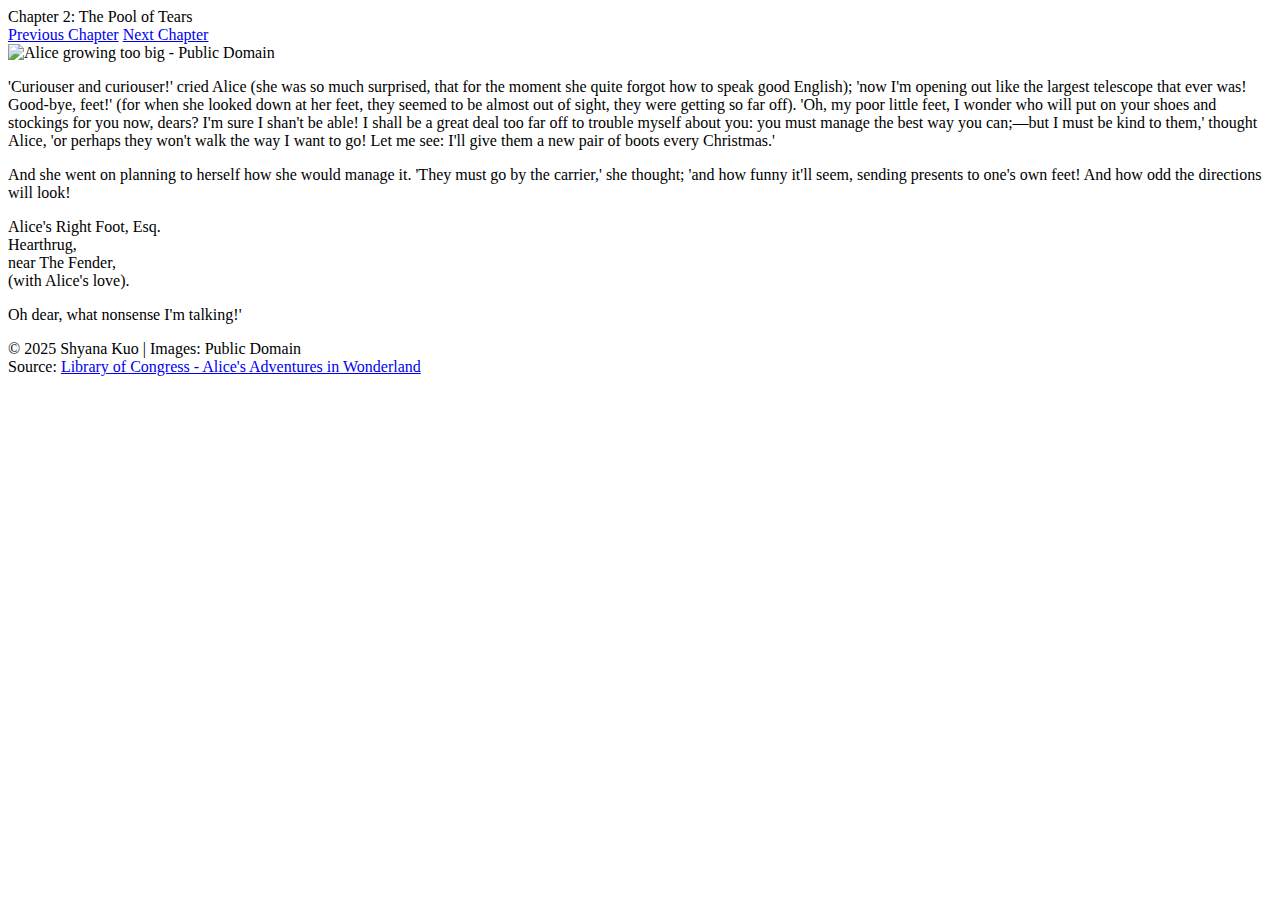
==== chapter2.html @ 6b547adb "Create chapter2.html" ====
<!DOCTYPE html>
<html lang="en">
<head>
    <meta charset="UTF-8">
    <meta name="viewport" content="width=device-width, initial-scale=1.0">
    <title>Chapter 2 - The Pool of Tears</title>
    <link rel="stylesheet" href="styles.css">
</head>
<body>
    <header>Chapter 2: The Pool of Tears</header>
    <nav>
        <a href="chapter1.html">Previous Chapter</a>
        <a href="chapter3.html">Next Chapter</a>
    </nav>
    <img src="image/alice_ch2.png" alt="Alice growing too big - Public Domain">
    <p>'Curiouser and curiouser!' cried Alice (she was so much surprised, that for the moment she quite forgot how to speak good English); 'now I'm opening out like the largest telescope that ever was! Good-bye, feet!' (for when she looked down at her feet, they seemed to be almost out of sight, they were getting so far off). 'Oh, my poor little feet, I wonder who will put on your shoes and stockings for you now, dears? I'm sure I shan't be able! I shall be a great deal too far off to trouble myself about you: you must manage the best way you can;—but I must be kind to them,' thought Alice, 'or perhaps they won't walk the way I want to go! Let me see: I'll give them a new pair of boots every Christmas.'</p>
    <p>And she went on planning to herself how she would manage it. 'They must go by the carrier,' she thought; 'and how funny it'll seem, sending presents to one's own feet! And how odd the directions will look!</p>
    <p>Alice's Right Foot, Esq.<br>Hearthrug,<br>near The Fender,<br>(with Alice's love).</p>
    <p>Oh dear, what nonsense I'm talking!'</p>
    <footer>
        &copy; 2025 Shyana Kuo | Images: Public Domain <br>
        Source: <a href="https://www.loc.gov/item/12031272" target="_blank">Library of Congress - Alice's Adventures in Wonderland</a>
    </footer>
</body>
</html>
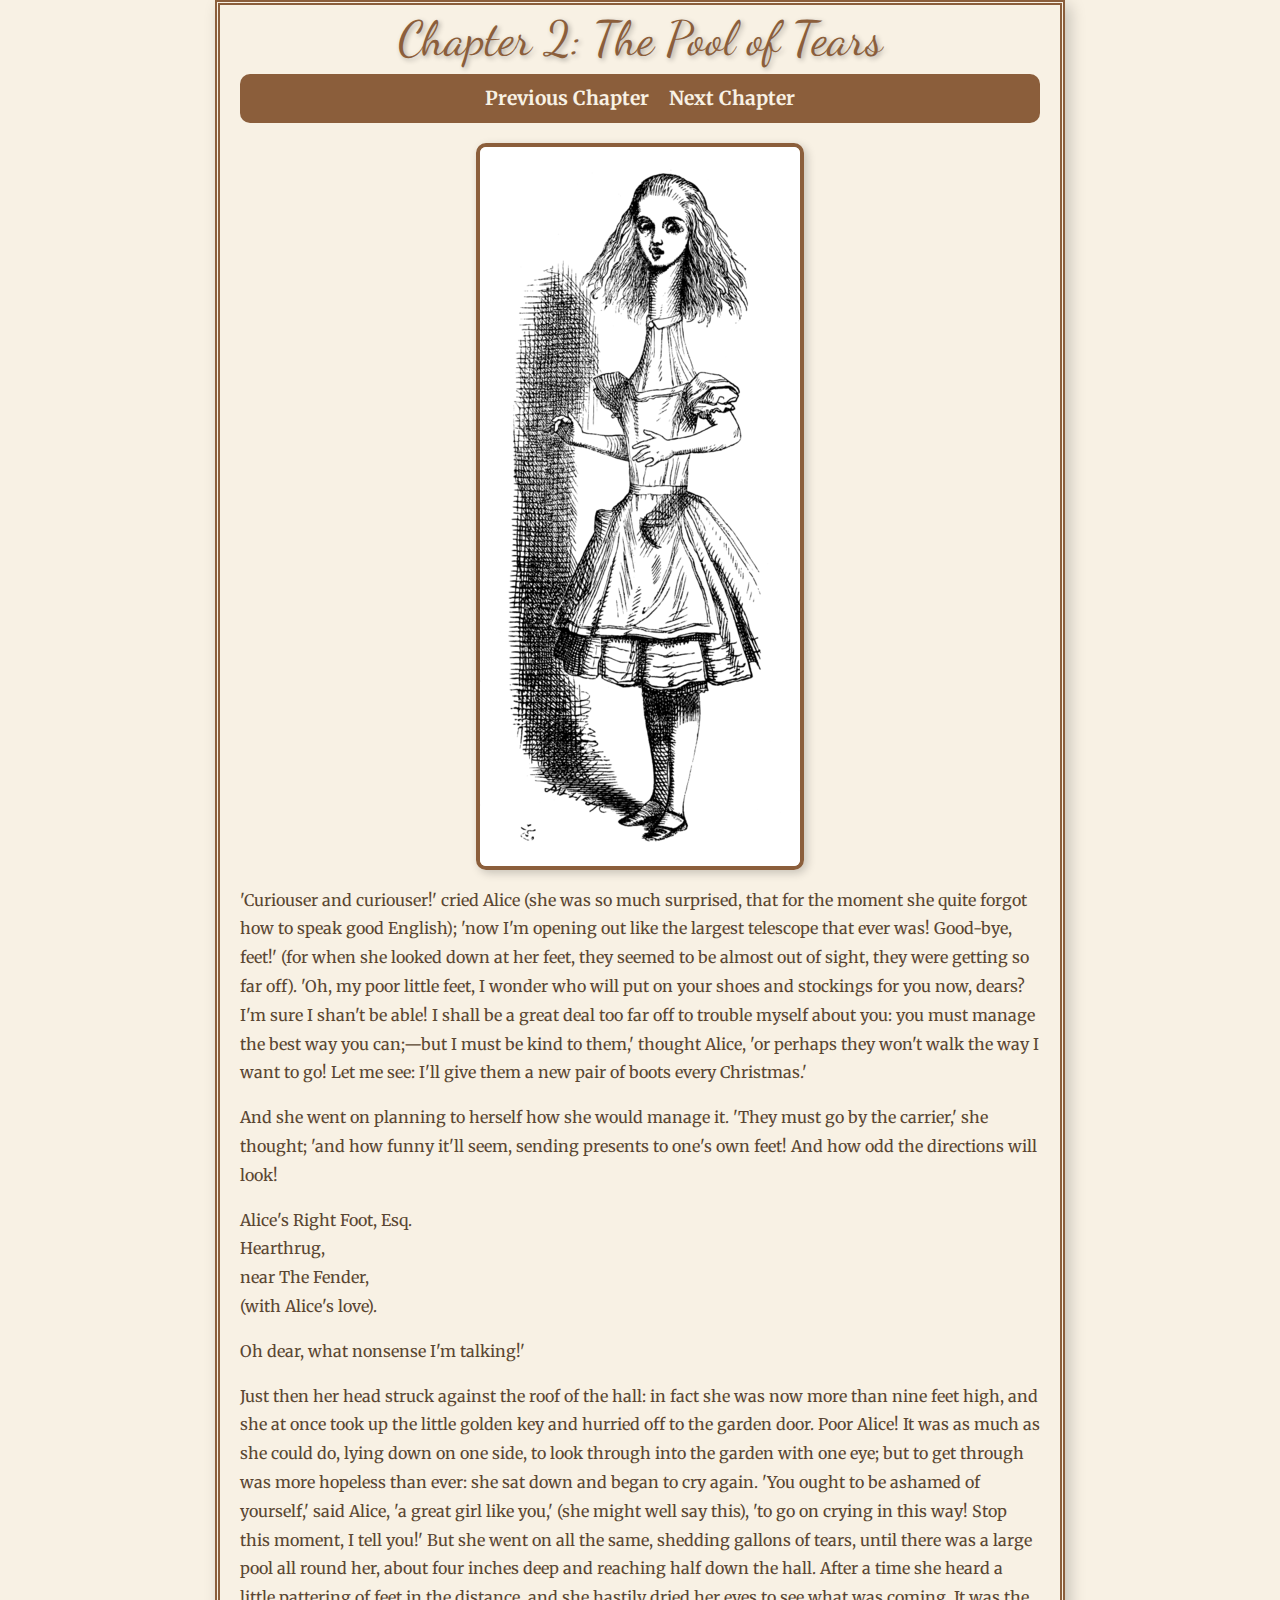
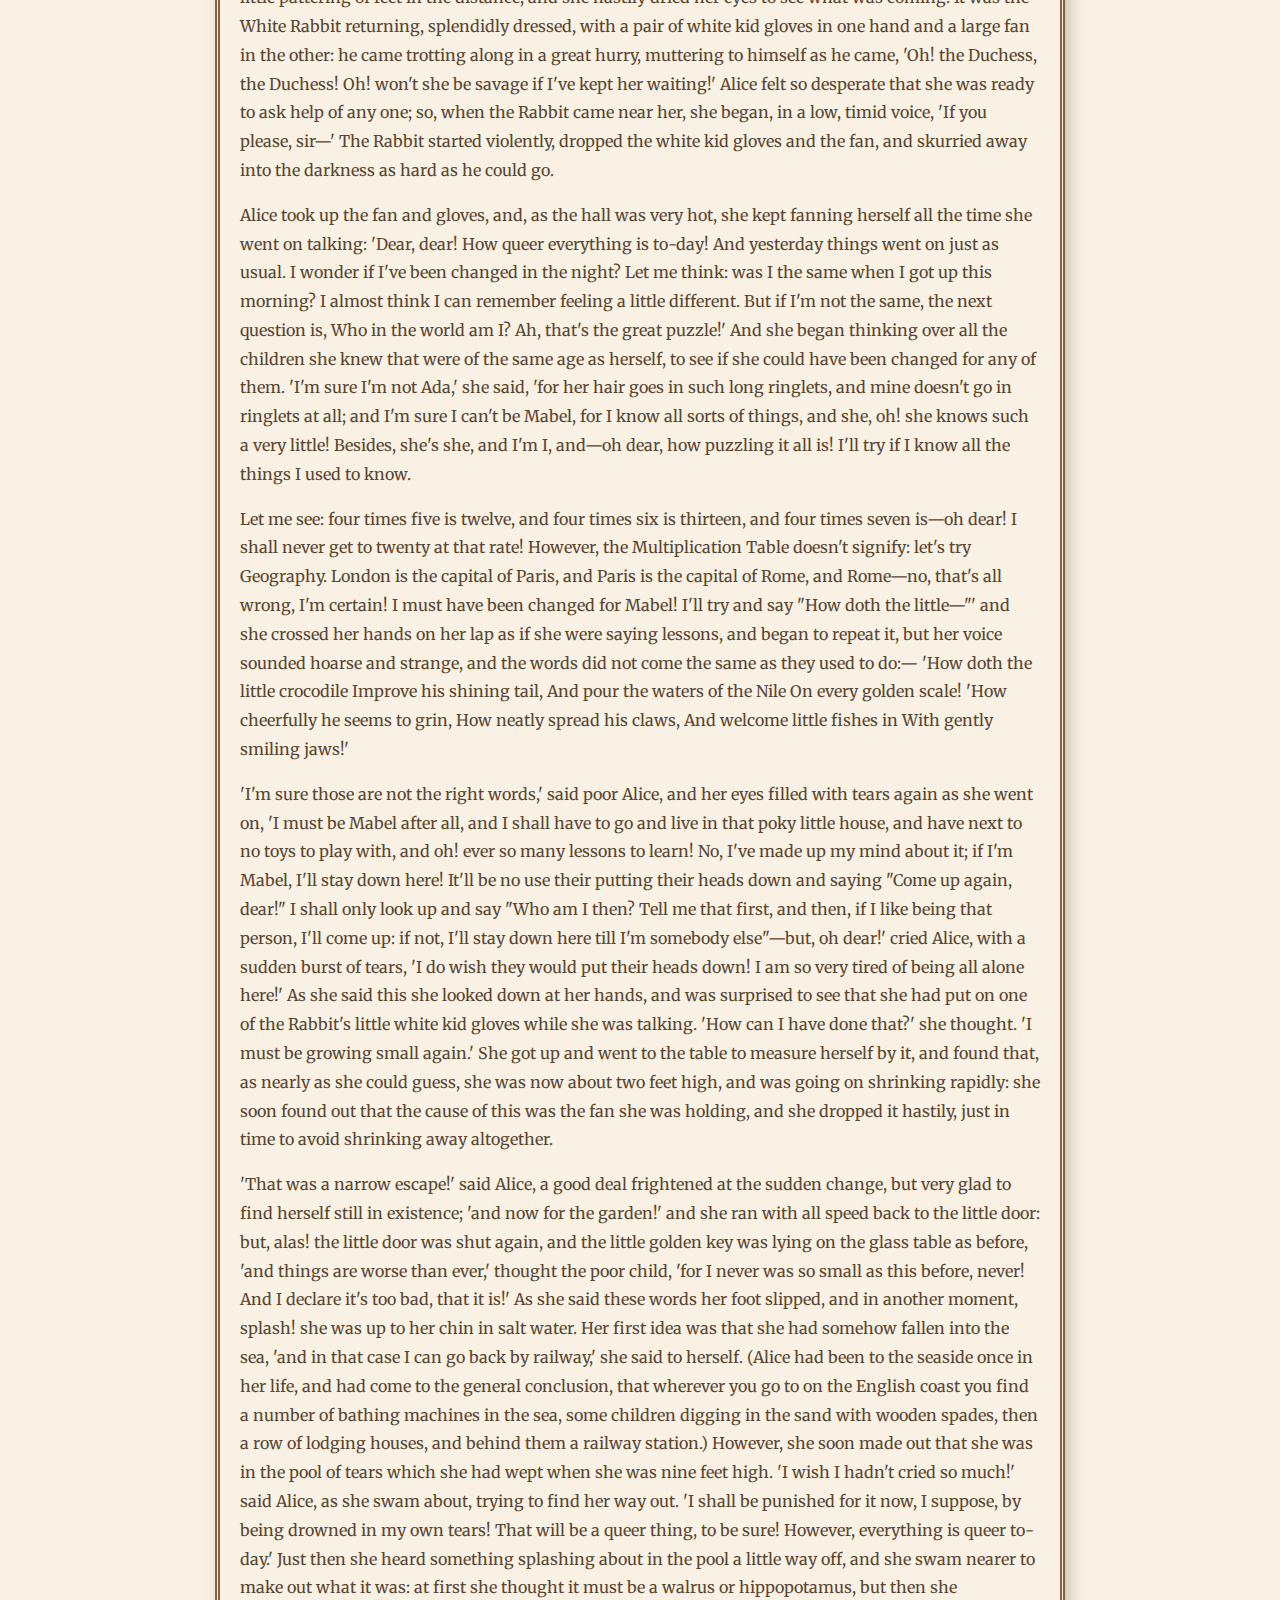
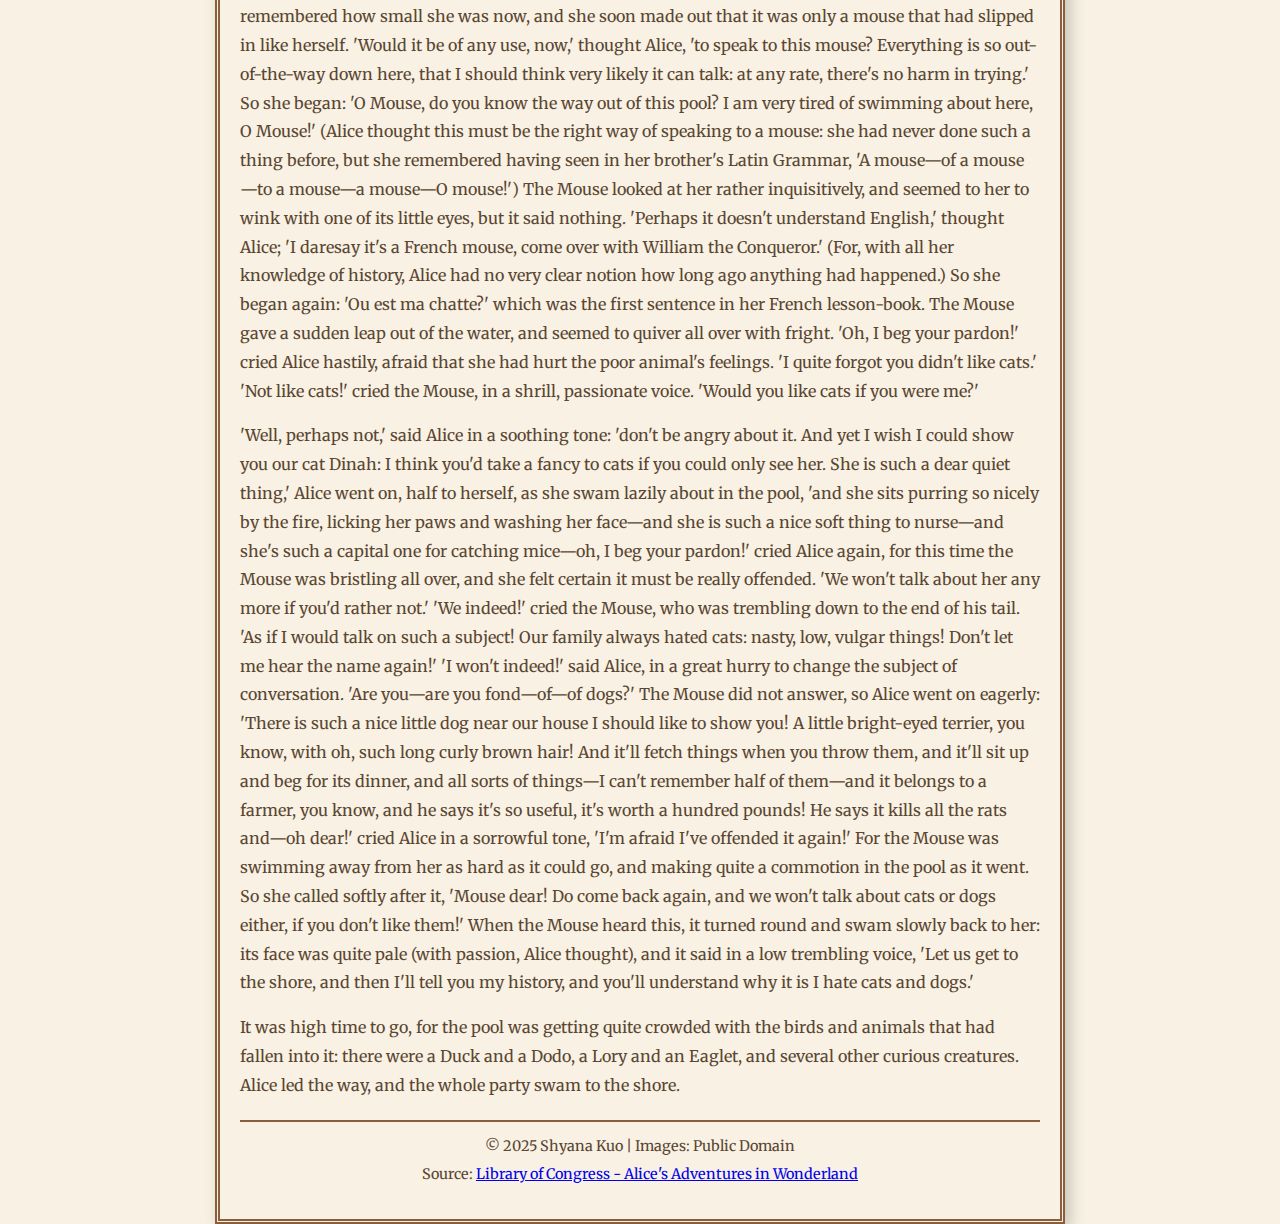
==== commit 182cfc2f: "Update chapter2.html" ====
--- a/chapter2.html
+++ b/chapter2.html
@@ -17,6 +17,36 @@
     <p>And she went on planning to herself how she would manage it. 'They must go by the carrier,' she thought; 'and how funny it'll seem, sending presents to one's own feet! And how odd the directions will look!</p>
     <p>Alice's Right Foot, Esq.<br>Hearthrug,<br>near The Fender,<br>(with Alice's love).</p>
     <p>Oh dear, what nonsense I'm talking!'</p>
+    <p>Just then her head struck against the roof of the hall: in fact she was now more than nine feet high, and she at once took up the little golden key and hurried off to the garden door.
+Poor Alice! It was as much as she could do, lying down on one side, to look through into the garden with one eye; but to get through was more hopeless than ever: she sat down and began to cry again.
+'You ought to be ashamed of yourself,' said Alice, 'a great girl like you,' (she might well say this), 'to go on crying in this way! Stop this moment, I tell you!' But she went on all the same, shedding gallons of tears, until there was a large pool all round her, about four inches deep and reaching half down the hall.
+After a time she heard a little pattering of feet in the distance, and she hastily dried her eyes to see what was coming. It was the White Rabbit returning, splendidly dressed, with a pair of white kid gloves in one hand and a large fan in the other: he came trotting along in a great hurry, muttering to himself as he came, 'Oh! the Duchess, the Duchess! Oh! won't she be savage if I've kept her waiting!' Alice felt so desperate that she was ready to ask help of any one; so, when the Rabbit came near her, she began, in a low, timid voice, 'If you please, sir—' The Rabbit started violently, dropped the white kid gloves and the fan, and skurried away into the darkness as hard as he could go.</p>
+    <p>Alice took up the fan and gloves, and, as the hall was very hot, she kept fanning herself all the time she went on talking: 'Dear, dear! How queer everything is to-day! And yesterday things went on just as usual. I wonder if I've been changed in the night? Let me think: was I the same when I got up this morning? I almost think I can remember feeling a little different. But if I'm not the same, the next question is, Who in the world am I? Ah, that's the great puzzle!' And she began thinking over all the children she knew that were of the same age as herself, to see if she could have been changed for any of them.
+'I'm sure I'm not Ada,' she said, 'for her hair goes in such long ringlets, and mine doesn't go in ringlets at all; and I'm sure I can't be Mabel, for I know all sorts of things, and she, oh! she knows such a very little! Besides, she's she, and I'm I, and—oh dear, how puzzling it all is! I'll try if I know all the things I used to know. </p>
+    <p>Let me see: four times five is twelve, and four times six is thirteen, and four times seven is—oh dear! I shall never get to twenty at that rate! However, the Multiplication Table doesn't signify: let's try Geography. London is the capital of Paris, and Paris is the capital of Rome, and Rome—no, that's all wrong, I'm certain! I must have been changed for Mabel! I'll try and say "How doth the little—"' and she crossed her hands on her lap as if she were saying lessons, and began to repeat it, but her voice sounded hoarse and strange, and the words did not come the same as they used to do:—
+     'How doth the little crocodile
+      Improve his shining tail,
+     And pour the waters of the Nile
+      On every golden scale!
+
+     'How cheerfully he seems to grin,
+      How neatly spread his claws,
+     And welcome little fishes in
+      With gently smiling jaws!'</p>
+    <p>'I'm sure those are not the right words,' said poor Alice, and her eyes filled with tears again as she went on, 'I must be Mabel after all, and I shall have to go and live in that poky little house, and have next to no toys to play with, and oh! ever so many lessons to learn! No, I've made up my mind about it; if I'm Mabel, I'll stay down here! It'll be no use their putting their heads down and saying "Come up again, dear!" I shall only look up and say "Who am I then? Tell me that first, and then, if I like being that person, I'll come up: if not, I'll stay down here till I'm somebody else"—but, oh dear!' cried Alice, with a sudden burst of tears, 'I do wish they would put their heads down! I am so very tired of being all alone here!'
+As she said this she looked down at her hands, and was surprised to see that she had put on one of the Rabbit's little white kid gloves while she was talking. 'How can I have done that?' she thought. 'I must be growing small again.' She got up and went to the table to measure herself by it, and found that, as nearly as she could guess, she was now about two feet high, and was going on shrinking rapidly: she soon found out that the cause of this was the fan she was holding, and she dropped it hastily, just in time to avoid shrinking away altogether.</p>
+    <p>'That was a narrow escape!' said Alice, a good deal frightened at the sudden change, but very glad to find herself still in existence; 'and now for the garden!' and she ran with all speed back to the little door: but, alas! the little door was shut again, and the little golden key was lying on the glass table as before, 'and things are worse than ever,' thought the poor child, 'for I never was so small as this before, never! And I declare it's too bad, that it is!'
+As she said these words her foot slipped, and in another moment, splash! she was up to her chin in salt water. Her first idea was that she had somehow fallen into the sea, 'and in that case I can go back by railway,' she said to herself. (Alice had been to the seaside once in her life, and had come to the general conclusion, that wherever you go to on the English coast you find a number of bathing machines in the sea, some children digging in the sand with wooden spades, then a row of lodging houses, and behind them a railway station.) However, she soon made out that she was in the pool of tears which she had wept when she was nine feet high.
+'I wish I hadn't cried so much!' said Alice, as she swam about, trying to find her way out. 'I shall be punished for it now, I suppose, by being drowned in my own tears! That will be a queer thing, to be sure! However, everything is queer to-day.'
+Just then she heard something splashing about in the pool a little way off, and she swam nearer to make out what it was: at first she thought it must be a walrus or hippopotamus, but then she remembered how small she was now, and she soon made out that it was only a mouse that had slipped in like herself.
+'Would it be of any use, now,' thought Alice, 'to speak to this mouse? Everything is so out-of-the-way down here, that I should think very likely it can talk: at any rate, there's no harm in trying.' So she began: 'O Mouse, do you know the way out of this pool? I am very tired of swimming about here, O Mouse!' (Alice thought this must be the right way of speaking to a mouse: she had never done such a thing before, but she remembered having seen in her brother's Latin Grammar, 'A mouse—of a mouse—to a mouse—a mouse—O mouse!') The Mouse looked at her rather inquisitively, and seemed to her to wink with one of its little eyes, but it said nothing.
+'Perhaps it doesn't understand English,' thought Alice; 'I daresay it's a French mouse, come over with William the Conqueror.' (For, with all her knowledge of history, Alice had no very clear notion how long ago anything had happened.) So she began again: 'Ou est ma chatte?' which was the first sentence in her French lesson-book. The Mouse gave a sudden leap out of the water, and seemed to quiver all over with fright. 'Oh, I beg your pardon!' cried Alice hastily, afraid that she had hurt the poor animal's feelings. 'I quite forgot you didn't like cats.'
+'Not like cats!' cried the Mouse, in a shrill, passionate voice. 'Would you like cats if you were me?'</p>
+    <p>'Well, perhaps not,' said Alice in a soothing tone: 'don't be angry about it. And yet I wish I could show you our cat Dinah: I think you'd take a fancy to cats if you could only see her. She is such a dear quiet thing,' Alice went on, half to herself, as she swam lazily about in the pool, 'and she sits purring so nicely by the fire, licking her paws and washing her face—and she is such a nice soft thing to nurse—and she's such a capital one for catching mice—oh, I beg your pardon!' cried Alice again, for this time the Mouse was bristling all over, and she felt certain it must be really offended. 'We won't talk about her any more if you'd rather not.'
+'We indeed!' cried the Mouse, who was trembling down to the end of his tail. 'As if I would talk on such a subject! Our family always hated cats: nasty, low, vulgar things! Don't let me hear the name again!'
+'I won't indeed!' said Alice, in a great hurry to change the subject of conversation. 'Are you—are you fond—of—of dogs?' The Mouse did not answer, so Alice went on eagerly: 'There is such a nice little dog near our house I should like to show you! A little bright-eyed terrier, you know, with oh, such long curly brown hair! And it'll fetch things when you throw them, and it'll sit up and beg for its dinner, and all sorts of things—I can't remember half of them—and it belongs to a farmer, you know, and he says it's so useful, it's worth a hundred pounds! He says it kills all the rats and—oh dear!' cried Alice in a sorrowful tone, 'I'm afraid I've offended it again!' For the Mouse was swimming away from her as hard as it could go, and making quite a commotion in the pool as it went.
+So she called softly after it, 'Mouse dear! Do come back again, and we won't talk about cats or dogs either, if you don't like them!' When the Mouse heard this, it turned round and swam slowly back to her: its face was quite pale (with passion, Alice thought), and it said in a low trembling voice, 'Let us get to the shore, and then I'll tell you my history, and you'll understand why it is I hate cats and dogs.'</p>
+    <p>It was high time to go, for the pool was getting quite crowded with the birds and animals that had fallen into it: there were a Duck and a Dodo, a Lory and an Eaglet, and several other curious creatures. Alice led the way, and the whole party swam to the shore.</p>
     <footer>
         &copy; 2025 Shyana Kuo | Images: Public Domain <br>
         Source: <a href="https://www.loc.gov/item/12031272" target="_blank">Library of Congress - Alice's Adventures in Wonderland</a>
--- a/styles.css
+++ b/styles.css
@@ -0,0 +1,67 @@
+/* styles.css */
+
+@import url('https://fonts.googleapis.com/css2?family=Dancing+Script:wght@700&family=Playfair+Display&family=Merriweather&display=swap');
+
+body {
+    font-family: 'Merriweather', serif;
+    background-color: #f8f1e4;
+    color: #5a4632;
+    text-align: left;
+    line-height: 1.8em;
+    max-width: 50em;
+    margin: auto;
+    padding: 20px;
+    border: 5px double #8b5e3b;
+    box-shadow: 5px 5px 15px rgba(0, 0, 0, 0.2);
+}
+
+header {
+    text-align: center;
+    font-size: 3em;
+    margin-bottom: 20px;
+    font-family: 'Dancing Script', cursive;
+    color: #8b5e3b;
+    text-shadow: 2px 2px 5px rgba(0, 0, 0, 0.3);
+}
+
+nav {
+    display: flex;
+    justify-content: center;
+    gap: 20px;
+    margin-bottom: 20px;
+    background-color: #8b5e3b;
+    padding: 10px;
+    border-radius: 10px;
+}
+
+nav a {
+    text-decoration: none;
+    font-weight: bold;
+    color: #f8f1e4;
+    font-size: 1.2em;
+    transition: color 0.3s, transform 0.2s;
+}
+
+nav a:hover {
+    color: #d4a276;
+    transform: scale(1.1);
+}
+
+img {
+    display: block;
+    margin: auto;
+    max-width: 100%;
+    height: auto;
+    border: 4px solid #8b5e3b;
+    border-radius: 10px;
+    box-shadow: 3px 3px 10px rgba(0, 0, 0, 0.2);
+}
+
+footer {
+    text-align: center;
+    margin-top: 20px;
+    font-size: 0.9em;
+    color: #5a4632;
+    padding: 10px;
+    border-top: 2px solid #8b5e3b;
+}
